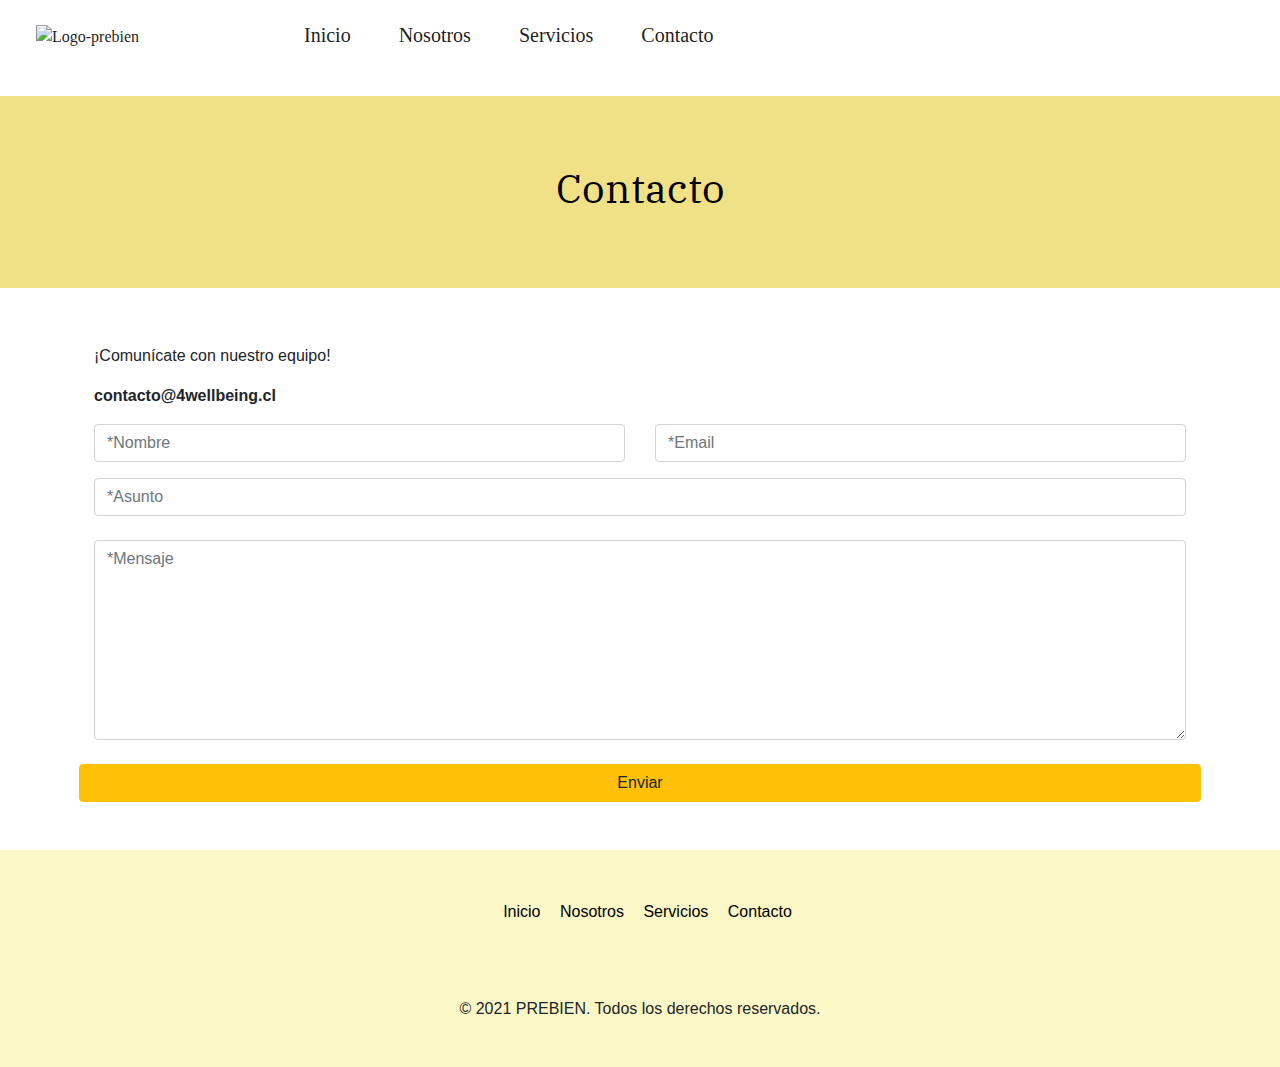
==== pag/contacto.html @ 74b3a652 "Act footer" ====
<!doctype html>
<html lang="en">

<head>
    <meta charset="utf-8">
    <meta name="viewport" content="width=device-width, initial-scale=1">
    <link rel="stylesheet" href="../css/styles.css">
    <link rel="stylesheet" href="https://maxcdn.bootstrapcdn.com/bootstrap/4.0.0/css/bootstrap.min.css" integrity="sha384-Gn5384xqQ1aoWXA+058RXPxPg6fy4IWvTNh0E263XmFcJlSAwiGgFAW/dAiS6JXm" crossorigin="anonymous">
    <link href="https://fonts.googleapis.com/css2?family=IBM+Plex+Serif&display=swap" rel="stylesheet">
    <script src="https://code.jquery.com/jquery-3.2.1.slim.min.js" integrity="sha384-KJ3o2DKtIkvYIK3UENzmM7KCkRr/rE9/Qpg6aAZGJwFDMVNA/GpGFF93hXpG5KkN" crossorigin="anonymous">
    </script>
    <script src="https://kit.fontawesome.com/936cf56c9f.js" crossorigin="anonymous"></script>
    <title>Contacto</title>
</head>

<body>
    <header class="site-header fixed-top">
        <nav class="navbar navbar-expand-lg navbar-light mt-1 ">
            <a class="navbar-brand logo" href="#"> <img src="../img/prebien.png" alt="Logo-prebien"> </a>
            <button class="navbar-toggler" type="button" data-toggle="collapse" data-target="#navbarSupportedContent" aria-controls="navbarSupportedContent" aria-expanded="false" aria-label="Toggle navigation">
          <span class="navbar-toggler-icon"></span>
        </button>

            <div class="collapse navbar-collapse" id="navbarSupportedContent">
                <ul class="navbar-nav mr-auto">
                    <li class="nav-item active">
                        <a class="nav-link mr-3 ml-4" href="../index.html">Inicio <span class="sr-only">(current)</span></a>
                    </li>

                    <li class="nav-item active ">
                        <a class="nav-link mr-3 ml-3 " href="nosotros.html ">Nosotros<span class="sr-only ">(current)</span></a>
                    </li>

                    <li class="nav-item active">
                        <a class="nav-link mr-3 ml-3" href="servicios.html">Servicios <span class="sr-only">(current)</span></a>
                    </li> 


                    <li class="nav-item active">
                        <a class="nav-link mr-3 ml-3" href="contacto.html">Contacto <span class="sr-only">(current)</span></a>
                    </li>

                </ul>
            </div>
        </nav>
    </header>

    <main>
        <div class="jumbotron jumbotron-fluid" style="background-color: #F0E187 !important">
            <h2 class="display-5 text-center">Contacto</h2>
        </div>
    </main>

    <section class="Section-form container mb-4 p-4">
        <p>¡Comunícate con nuestro equipo!</p>
        <p class="font-weight-bold"> contacto@4wellbeing.cl</p>

        <form action="" class="row">
            <div class="form-floating mb-3 col-12 col-lg-6">
                <input type="name" class="form-control" id="floatingInput" placeholder="*Nombre">
            </div>
            <div class="form-floating col-12 col-lg-6">
                <input type="Email" class="form-control" id="floatingPassword" placeholder="*Email">
            </div>

            <div class="form-floating col-12">
                <input type="text" class="form-control" id="floatingPassword" placeholder="*Asunto">
            </div>

            <div class="form-floating mt-4 col-12">
                <textarea class="form-control" placeholder="*Mensaje" id="floatingTextarea2" style="height: 200px"></textarea>
            </div>

            <button class="btn btn-warning mt-4 col-12">Enviar</button>
        </form>
    </section>


    <footer class="site-footer">
        <div class="container text-center">

            <nav class="nav-footer">
                <a href="../index.html">Inicio</a>
                <a href="nosotros.html">Nosotros</a>
                <a href="servicios.html">Servicios</a>
                <a href="contacto.html">Contacto</a>
            </nav>
            <a href=""><i class="fab fa-linkedin"></i></i></a>
            <a href=""><i class="fab fa-facebook"></i></a>
            <p class="mt-2">© 2021 PREBIEN. Todos los derechos reservados.</p>
        </div>
    </footer>


    <script src="https://cdnjs.cloudflare.com/ajax/libs/popper.js/1.12.9/umd/popper.min.js" integrity="sha384-ApNbgh9B+Y1QKtv3Rn7W3mgPxhU9K/ScQsAP7hUibX39j7fakFPskvXusvfa0b4Q" crossorigin="anonymous">
    </script>
    <script src="https://maxcdn.bootstrapcdn.com/bootstrap/4.0.0/js/bootstrap.min.js" integrity="sha384-JZR6Spejh4U02d8jOt6vLEHfe/JQGiRRSQQxSfFWpi1MquVdAyjUar5+76PVCmYl" crossorigin="anonymous">
    </script>

</body>

</html>
---- css/styles.css ----
/*-------------------------------------------------------SECCION LOGO Y NAVBAR------------------------------------------------------------*/
*{
    font-size: 16px;
}
.site-header {
    background-color: white;
}

.navbar a {
    text-decoration: none;
    background-image: linear-gradient(currentcolor, currentcolor);
    background-position: 0% 100%;
    background-repeat: no-repeat;
    background-size: 0% 2px;
    transition: background-size .3s;
    font-family: 'Baskervville', serif;
    color: #3D3C42;
    font-weight: 300;
    font-size: 20px;
}

.navbar a:hover,
a:focus {
    background-size: 100% 2px;
}

.logo {
    margin: 0px 20px;
    width: 220px;
}
.logo:hover, .logo:focus{
    background-size: none;
}

/*-------------------------------------------------------SECCION HOME------------------------------------------------------------*/

img {
    max-width: 90%;
}

.rec {
    background: #faf7c5;
}

.inicio {
    margin-top: 130px;
    margin-bottom: 70px;
    background-color: #FAF7C5;
    height: 100%;
}

.text-content h1,
.text-content p {
    width: 95%;
    max-width: 300px;
    margin-left: auto;
    margin-right: auto;
}

.texto-inicio {
    font-family: IBM Plex Serif;
    font-style: normal;
    font-weight: normal;
    font-size: 45px;
    line-height: 56px;
    text-align: center;
    color: #000000;
    padding-top: 50px;
}

.img-inicio {
    background-image: url(../img/foto1.png);
    background-repeat: no-repeat;
    background-position: center;
    background-size: cover;
    height: 50vh;
    width: 100%;
}

.bg-lugares {
    background-image: url(../img/foto2.png)
}

.subtitulo2 {
    margin-right: 84px;
    margin-left: 84px;
    margin-top: 24px;
    font-family: Manrope;
    font-style: normal;
    font-weight: 500;
    font-size: 16px;
    line-height: 22px;
    /* or 139% */
    color: #000000;
}

.subtitulo1 {
    margin-top: 24px;
    font-family: Manrope;
    font-style: normal;
    font-weight: 500;
    font-size: 20px;
    line-height: 26px;
    /* or 130% */
    text-align: center;
    color: #000000;
}

h6 {
    width: 44px;
    height: 23px;
    left: 491px;
    top: 3998px;
    font-family: IBM Plex Serif;
    font-style: normal;
    font-weight: normal;
    font-size: 16px;
    line-height: 22px;
    /* identical to box height, or 139% */
    color: #000000;
}

.texto_inicio {
    font-family: Manrope;
    font-style: normal;
    font-weight: 500;
    font-size: 16px;
    line-height: 22px;
    margin-top: 40px;
    /* or 139% */
    color: #000000;
}

.texto_inicio1 {
    font-family: Manrope;
    font-style: normal;
    font-weight: 500;
    font-size: 16px;
    line-height: 22px;
    margin-top: 40px;
    margin-right: 73px;
    /* or 139% */
    color: #000000;
}

.enunciados, .number-edit {
    font-family: IBM Plex Serif;
    font-style: normal;
    font-weight: normal;
    font-size: 34px;
    line-height: 35px;
    margin-bottom: 48px;
    text-align: center;
    color: #000000;
    margin: 20px 0px;
}

.number-edit{
font-size: 30px;
color: #9ACEA8;
font-weight: bold;
}


.testimonios {
    margin-top: 64px;
    margin-bottom: 64px;
}

.frase {
    margin-left: 102px;
    margin-right: 102px;
    font-family: Manrope;
    font-style: normal;
    font-weight: 500;
    font-size: 20px;
    line-height: 26px;
    text-align: center;
    color: #ffffff;
}

.texto-testimonios {
    margin-top: 34px;
    font-family: Manrope;
    font-style: normal;
    font-weight: 500;
    font-size: 16px;
    line-height: 22px;
    /* or 139% */
    text-align: center;
    color: #000000;
}

.card {
    box-shadow: 0px 4px 20px rgba(114, 114, 114, 0.15);
}


/*-------------------------------------------------------SECCION SOBRE NOSOTROS-----------------------------------------------------------*/

.jumbotron {
    margin-left: 0px;
    margin-top: 96px;
    background-color: #b7e0f7 !important;
}

.display-5 {
    font-family: IBM Plex Serif;
    font-style: normal;
    font-weight: normal;
    font-size: 40px;
    line-height: 56px;
    color: #000000;
}

.nosotros {
    margin-top: 124px;
}

div.row {
    margin-right: 0px;
    margin-left: 0px;
}

div.container-fluid {
    padding: 0px;
}

.texto {
    margin-top: 64px;
}

.texto1 {
    font-family: Alegreya Sans;
    font-style: normal;
    font-size: 20px;
    line-height: 26px;
    color: #000000;
}

.equipo {
    font-family: Alegraya Sans;
    font-style: normal;
    font-weight: normal;
    font-size: 35px !important;
    line-height: 50px;
    margin-top: 64px;
    /* or 143% */
    text-align: center;
    color: #000000;
}

.seccion {
    margin-bottom: 111px;
    margin-top: 64px;
    background: #b7e0f7;
}

.rounded-circle {
    margin-left: 126px;
    margin-right: 127px;
    margin-top: 179px;
    margin-bottom: 346px;
}


/*Estilos sobre servicios*/

.jumbotron {
    background: #cce7d3;
}


/*-------------------------------------------------------FOOTER------------------------------------------------------------*/

.site-footer {
    background: #FBF7C6;
    padding: 30px 0px;
}

.nav-footer {
    padding: 20px 0px;
}

.nav-footer a {
    text-decoration: none;
    color: #000000;
    margin-left: 15px;
}

a i {
    color: black;
    font-size: 30px;
    margin: 20px 10px;
}

a i:hover {
    transform: scale(1.2);
    transition: all ease-in-out 1s;
    color: #7c7a7a;
}


/*-------------------------------------------------------SECCION SERVICIOS------------------------------------------------------------*/

.pre-item {
    margin-bottom: 80px;
}

.item {
    background: #FFFFFF;
    box-shadow: 0px 4px 20px rgba(114, 114, 114, 0.15);
    padding: 30px;
    margin: 30px 0px;
}

.item:hover {
    transform: scale(1.060);
    transition: ease-in-out 1s;
}

.item img,
.item h3,
.item p {
    margin: 20px 0px;
}


/*-------------------------------------------------------SECCION SERVICIOS------------------------------------------------------------*/

.input a input {
    width: 328px;
    height: 48px;
    left: 335px;
    top: 573px;
    background: #FFFFFF;
    border: 1px solid #000000;
    box-sizing: border-box
}
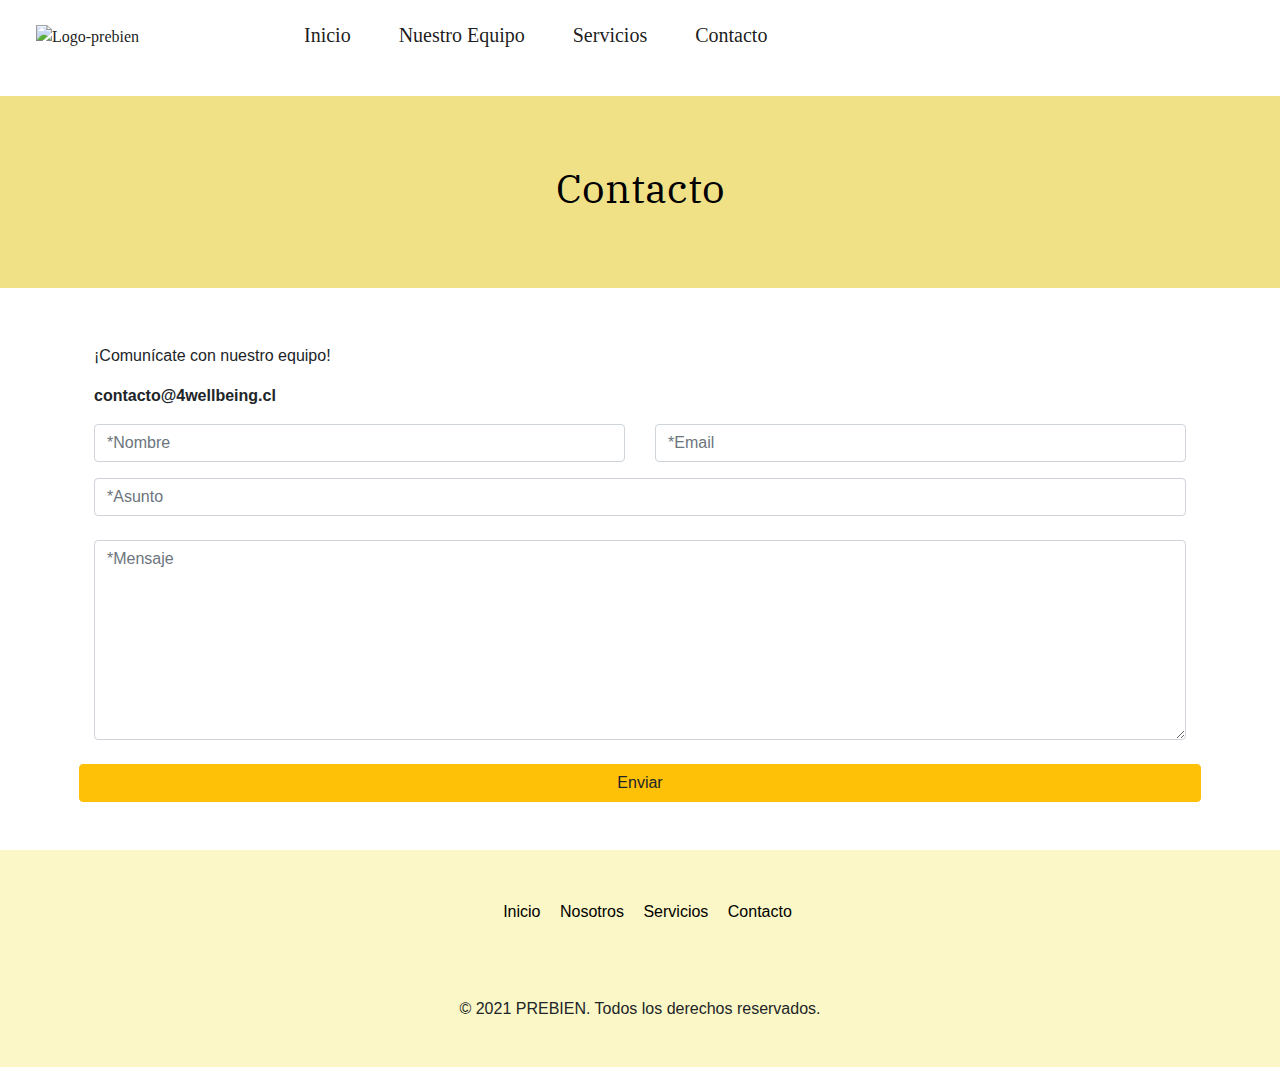
==== commit 4513e0c5: "Act Nuestro Equipo" ====
--- a/pag/contacto.html
+++ b/pag/contacto.html
@@ -28,12 +28,13 @@
                     </li>
 
                     <li class="nav-item active ">
-                        <a class="nav-link mr-3 ml-3 " href="nosotros.html ">Nosotros<span class="sr-only ">(current)</span></a>
+                        <a class="nav-link mr-3 ml-3 " href="nosotros.html ">Nuestro Equipo<span class="sr-only ">(current)</span></a>
                     </li>
+
 
                     <li class="nav-item active">
                         <a class="nav-link mr-3 ml-3" href="servicios.html">Servicios <span class="sr-only">(current)</span></a>
-                    </li> 
+                    </li>
 
 
                     <li class="nav-item active">
@@ -85,8 +86,8 @@
                 <a href="servicios.html">Servicios</a>
                 <a href="contacto.html">Contacto</a>
             </nav>
-            <a href=""><i class="fab fa-linkedin"></i></i></a>
-            <a href=""><i class="fab fa-facebook"></i></a>
+            <a target="_blank" href="https://www.linkedin.com/company/prebien-4-wellbeing-spa"><i class="fab fa-linkedin"></i></i></a>
+            <a target="_blank" href="https://instagram.com/prebien.cl?utm_medium=copy_link"><i class="fab fa-instagram"></i></a>
             <p class="mt-2">© 2021 PREBIEN. Todos los derechos reservados.</p>
         </div>
     </footer>
--- a/css/styles.css
+++ b/css/styles.css
@@ -44,7 +44,7 @@
 
 .inicio {
     margin-top: 130px;
-    margin-bottom: 70px;
+    margin-bottom: 50px;
     background-color: #FAF7C5;
     height: 100%;
 }
@@ -61,7 +61,7 @@
     font-family: IBM Plex Serif;
     font-style: normal;
     font-weight: normal;
-    font-size: 45px;
+    font-size: 38px;
     line-height: 56px;
     text-align: center;
     color: #000000;
@@ -73,7 +73,7 @@
     background-repeat: no-repeat;
     background-position: center;
     background-size: cover;
-    height: 50vh;
+    height: 60vh;
     width: 100%;
 }
 
@@ -121,7 +121,7 @@
 }
 
 .texto_inicio {
-    font-family: Manrope;
+    font-family: IBM Plex Serif;
     font-style: normal;
     font-weight: 500;
     font-size: 16px;
@@ -130,18 +130,10 @@
     /* or 139% */
     color: #000000;
 }
-
-.texto_inicio1 {
-    font-family: Manrope;
-    font-style: normal;
-    font-weight: 500;
-    font-size: 16px;
-    line-height: 22px;
-    margin-top: 40px;
-    margin-right: 73px;
-    /* or 139% */
-    color: #000000;
-}
+.titulo-quehacemos{
+    font-family: IBM Plex Serif;
+}
+
 
 .enunciados, .number-edit {
     font-family: IBM Plex Serif;
@@ -149,17 +141,43 @@
     font-weight: normal;
     font-size: 34px;
     line-height: 35px;
-    margin-bottom: 48px;
-    text-align: center;
-    color: #000000;
-    margin: 20px 0px;
-}
+    margin-bottom: 64px;
+    margin-top: 48px;
+    text-align: center;
+    color: #000000;
+
+}
+
+.enunciados-lugares {
+    font-family: IBM Plex Serif;
+    font-style: normal;
+    font-weight: normal;
+    font-size: 34px;
+    line-height: 35px;
+    margin-bottom: 44px;
+    margin-top: 44px;
+    text-align: center;
+    color: #000000;
+}
+
 
 .number-edit{
 font-size: 30px;
 color: #9ACEA8;
 font-weight: bold;
-}
+margin: 30px 0px;
+}
+
+
+@media (min-width:1024px ) {
+    .pre-grid{
+        display:grid;
+        grid-template-columns: repeat(2, 1fr);
+        column-gap: 20px;
+    }
+ }
+
+
 
 
 .testimonios {
@@ -167,9 +185,10 @@
     margin-bottom: 64px;
 }
 
+
 .frase {
-    margin-left: 102px;
-    margin-right: 102px;
+    margin-left: 50px;
+    margin-right: 50px;
     font-family: Manrope;
     font-style: normal;
     font-weight: 500;
@@ -214,7 +233,12 @@
 }
 
 .nosotros {
-    margin-top: 124px;
+    margin-top: 100px;
+}
+
+.integrantes{
+    background-color:#B7E0F7;
+    padding: 60px;
 }
 
 div.row {
@@ -222,46 +246,15 @@
     margin-left: 0px;
 }
 
-div.container-fluid {
-    padding: 0px;
-}
-
-.texto {
-    margin-top: 64px;
-}
 
 .texto1 {
+    font-size: 18px;
     font-family: Alegreya Sans;
     font-style: normal;
-    font-size: 20px;
     line-height: 26px;
     color: #000000;
 }
 
-.equipo {
-    font-family: Alegraya Sans;
-    font-style: normal;
-    font-weight: normal;
-    font-size: 35px !important;
-    line-height: 50px;
-    margin-top: 64px;
-    /* or 143% */
-    text-align: center;
-    color: #000000;
-}
-
-.seccion {
-    margin-bottom: 111px;
-    margin-top: 64px;
-    background: #b7e0f7;
-}
-
-.rounded-circle {
-    margin-left: 126px;
-    margin-right: 127px;
-    margin-top: 179px;
-    margin-bottom: 346px;
-}
 
 
 /*Estilos sobre servicios*/
@@ -310,9 +303,13 @@
 .item {
     background: #FFFFFF;
     box-shadow: 0px 4px 20px rgba(114, 114, 114, 0.15);
-    padding: 30px;
-    margin: 30px 0px;
-}
+    padding: 20px;
+    margin: 30px 20px;
+}
+.valor{
+    padding:10px;
+}
+
 
 .item:hover {
     transform: scale(1.060);
@@ -326,7 +323,7 @@
 }
 
 
-/*-------------------------------------------------------SECCION SERVICIOS------------------------------------------------------------*/
+/*-------------------------------------------------------SECCION CONTACTO------------------------------------------------------------*/
 
 .input a input {
     width: 328px;
